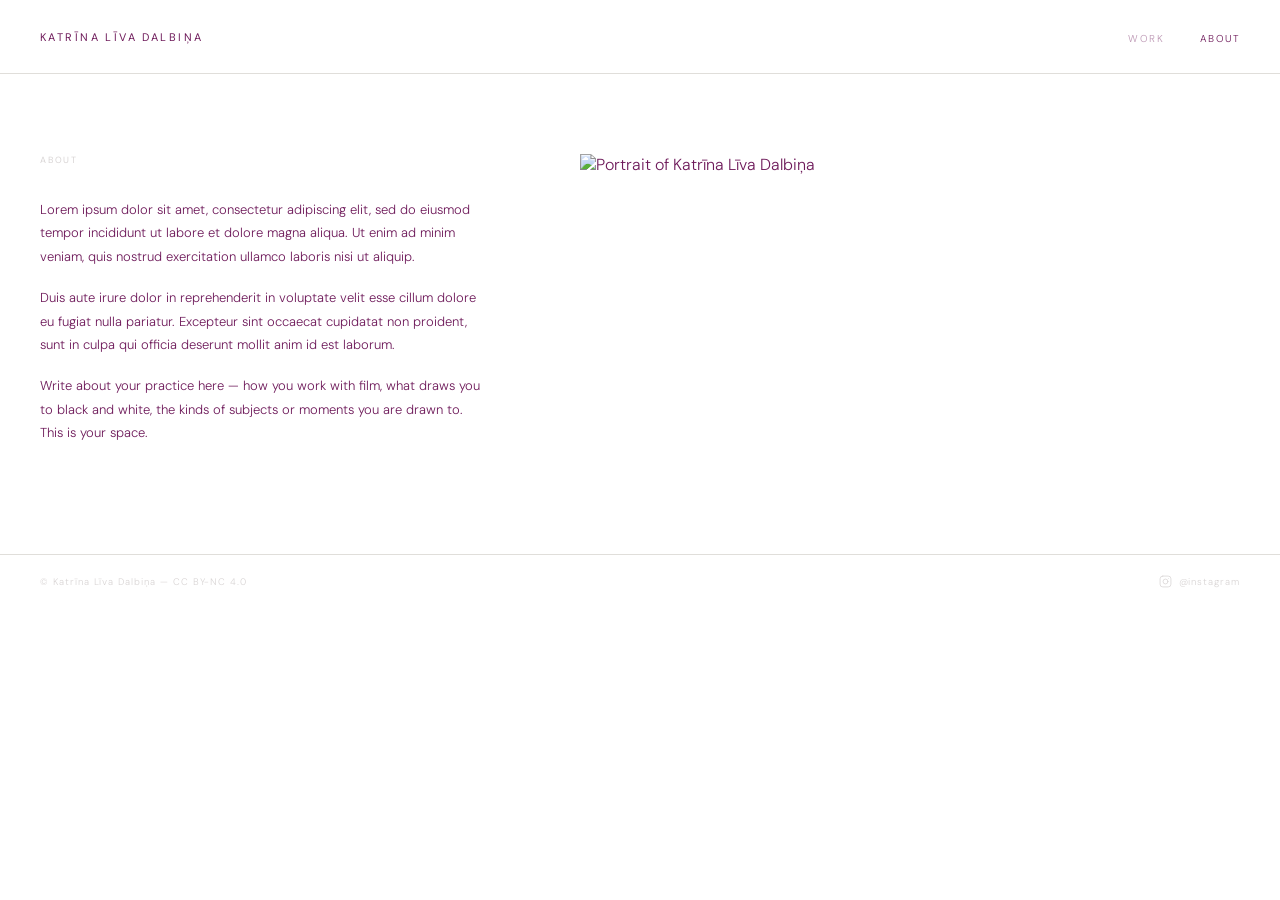
==== about.html @ 7e9dc90a "Add files via upload" ====
<!DOCTYPE html>
<html lang="en">
<head>
  <meta charset="UTF-8" />
  <meta name="viewport" content="width=device-width, initial-scale=1.0"/>

  <!--
  ================================================================
  PAGE TITLE
  ================================================================
  Shows in the browser tab.
  PERSONALISE: replace "Sunny Katrina" with your name.
  ================================================================
  -->
  <title>About — Katrīna Līva Dalbiņa</title>

  <!--
  ================================================================
  FONT IMPORT
  ================================================================
  Same font as index.html. If you change the font on one page,
  change it here too so both pages match.
  ================================================================
  -->
  <link rel="preconnect" href="https://fonts.googleapis.com">
  <link rel="preconnect" href="https://fonts.gstatic.com" crossorigin>
  <link href="https://fonts.googleapis.com/css2?family=DM+Sans:ital,opsz,wght@0,9..40,300;0,9..40,400&display=swap" rel="stylesheet">

  <!--
  ================================================================
  STYLESHEET
  ================================================================
  Same shared style.css as index.html.
  Keep all three files in the same folder.
  ================================================================
  -->
  <link rel="stylesheet" href="style.css" />
</head>
<body>


  <!--
  ================================================================
  HEADER
  ================================================================
  Identical structure to index.html header.
  "About" link has class="active" here so it appears full opacity.
  PERSONALISE: replace "Sunny Katrina" with your name.
  ================================================================
  -->
  <header>
    <a href="index.html" class="site-name" style="text-decoration:none; color:inherit;">Katrīna Līva Dalbiņa</a>
    <nav>
      <a href="index.html">Work</a>
      <a href="about.html" class="active">About</a>
    </nav>
  </header>


  <!--
  ================================================================
  ABOUT SECTION
  ================================================================
  Two columns: your bio text on the left, portrait on the right.

  TO WRITE YOUR BIO:
    Edit the <p> paragraphs inside <div class="about-text">.
    Add or remove <p> tags for more or fewer paragraphs.

  TO ADD YOUR PORTRAIT:
    Find <img class="about-photo" src="...">
    Replace src="https://placehold.co/..." with your photo.
    e.g. src="images/portrait.jpg"
    Make sure the image file is in the same folder or in images/

  TO RESIZE THE PORTRAIT COLUMN:
    Open style.css and find .about-section
    Change "240px" in grid-template-columns to a bigger or smaller number.
  ================================================================
  -->
  <section class="about-section">

    <div class="about-text">
      <h2>About</h2>

      <!--
      PERSONALISE: Replace all paragraphs below with your real bio.
      Each <p>...</p> is one paragraph. Add more if you need them.
      -->
      <p>Lorem ipsum dolor sit amet, consectetur adipiscing elit, sed do eiusmod tempor incididunt ut labore et dolore magna aliqua. Ut enim ad minim veniam, quis nostrud exercitation ullamco laboris nisi ut aliquip.</p>

      <p>Duis aute irure dolor in reprehenderit in voluptate velit esse cillum dolore eu fugiat nulla pariatur. Excepteur sint occaecat cupidatat non proident, sunt in culpa qui officia deserunt mollit anim id est laborum.</p>

      <p>Write about your practice here — how you work with film, what draws you to black and white, the kinds of subjects or moments you are drawn to. This is your space.</p>

      <!--
      PERSONALISE: You can add a line with your city, year active,
      or any short details. Example:
      <p style="margin-top: 40px; font-size: 11px; letter-spacing: 0.1em; opacity: 0.5;">
        Based in Riga — available for commissions
      </p>
      -->
    </div>

    <div>
      <!--
      PERSONALISE: Replace src with your portrait photo path.
      e.g. src="images/portrait.jpg"
      Change alt text to describe the photo (for accessibility).
      -->
      <img
        class="about-photo"
        src="https://placehold.co/240x320/cac7c0/999999?text=portrait"
        alt="Portrait of Katrīna Līva Dalbiņa"
      />
    </div>

  </section>


  <!--
  ================================================================
  FOOTER
  ================================================================
  Same footer as index.html.
  PERSONALISE:
    · Replace "Sunny Katrina" with your name if needed
    · Replace "@instagram" with your real Instagram handle
      in both the href and the visible @instagram text
  ================================================================
  -->
  <footer>
    <span>© Katrīna Līva Dalbiņa — CC BY-NC 4.0</span>
    <a href="https://www.instagram.com/k.lllv?igsh=M3RlMnd3MHd1a29w&utm_source=qr" target="_blank" rel="noopener" aria-label="Instagram">
      <svg class="ig-icon" viewBox="0 0 24 24" aria-hidden="true">
        <rect x="2" y="2" width="20" height="20" rx="5" ry="5"/>
        <circle cx="12" cy="12" r="4.5"/>
        <circle cx="17.5" cy="6.5" r="0.8" fill="currentColor" stroke="none"/>
      </svg>
      @instagram
    </a>
  </footer>


</body>
</html>
---- style.css ----
/*
================================================================
STYLE.CSS — Sunny Katrina Portfolio
================================================================
This file controls ALL visual styling for both pages.
index.html and about.html both link to this one file,
so a change here affects everything everywhere.
================================================================
*/


/*
================================================================
FONTS
================================================================
Currently using "DM Sans" — clean, modern, thin.
To change the font:
  1. Go to https://fonts.google.com
  2. Pick a font, click "Get font" → "Get embed code"
  3. Paste the new <link> tag into the <head> of BOTH
     index.html and about.html
  4. Then change 'DM Sans' below to your new font name
================================================================
*/
@import url('https://fonts.googleapis.com/css2?family=DM+Sans:ital,opsz,wght@0,9..40,300;0,9..40,400;1,9..40,300&display=swap');


/*
================================================================
GLOBAL VARIABLES — change these to restyle the whole site
================================================================
--bg          : page background colour
--ink         : main text colour
--muted       : colour for cell numbers and secondary text
--font        : font family used everywhere
--cell        : size of each grid square in pixels
================================================================
*/
:root {
  --bg:    #ffffff;
  --ink:   #6e1a5a;
  --muted: #d8d4d4;
  --font:  'DM Sans', sans-serif;
  --cell:  76px;
}


/* ── Reset ─────────────────────────────────────────────────── */
*, *::before, *::after {
  box-sizing: border-box;
  margin: 0;
  padding: 0;
}

body {
  background: var(--bg);
  color: var(--ink);
  font-family: var(--font);
  font-weight: 300;
}


/*
================================================================
HEADER
================================================================
The top bar — contains your name and navigation.
padding: space inside the header (top/bottom left/right)
border-bottom: the thin line under the header
  set to "none" to remove it
================================================================
*/
header {
  display: flex;
  align-items: center;
  justify-content: space-between;
  padding: 26px 40px;
  border-bottom: 1px solid #e0deda;
  position: sticky;
  top: 0;
  background: var(--bg);
  z-index: 200;
}

/*
================================================================
SITE NAME (in header)
================================================================
font-size     : size of your name
letter-spacing: space between letters (em = relative units)
text-transform: "uppercase" = all caps, "none" = normal
================================================================
*/
.site-name {
  font-size: 11px;
  font-weight: 400;
  letter-spacing: 0.22em;
  text-transform: uppercase;
}

/*
================================================================
HEADER NAVIGATION LINKS
================================================================
These are the links like "Work" and "About" in the header.
margin-left: gap between each nav link
opacity    : how faded the links look normally (0=invisible, 1=full)
================================================================
*/
nav a {
  font-size: 10px;
  letter-spacing: 0.14em;
  text-transform: uppercase;
  text-decoration: none;
  color: var(--ink);
  margin-left: 32px;
  opacity: 0.45;
  transition: opacity 0.25s ease;
}
nav a:hover  { opacity: 1; }
nav a.active { opacity: 1; }


/*
================================================================
GRID SECTION (index.html only)
================================================================
The main numbered-cell area that holds photos and labels.
padding: breathing room around the whole grid
================================================================
*/
.grid-section {
  padding: 40px;
}

/*
================================================================
THE GRID
================================================================
grid-template-columns: how many columns.
  "repeat(17, var(--cell))" = 17 columns, each --cell px wide.
  Change 17 to more or fewer columns.
grid-auto-rows: height of each row — matches --cell for squares.
position relative: needed so photos can float over the grid.
================================================================
*/
.grid {
  display: grid;
  grid-template-columns: repeat(14, var(--cell));
  grid-auto-rows: var(--cell);
  position: relative;
}

/*
================================================================
NUMBERED CELLS
================================================================
Each small numbered square in the grid.
The numbers are added automatically by JavaScript.
To hide numbers entirely: set color to transparent or
  delete the cell.textContent = i; line in the <script>.
font-size   : size of the cell number
padding     : where the number sits inside the cell
color       : uses --muted variable (grey by default)
border      : set to "none" — no grid lines visible
================================================================
*/
.cell {
  position: relative;
  font-size: 7.5px;
  color: var(--muted);
  padding: 4px 5px;
  border: none; /* PERSONALISE: add "1px solid #ddd" to show grid lines */
}


/*
================================================================
PHOTOS IN THE GRID
================================================================
Each photo is placed at a specific grid column and row.
They float above the numbered cells using z-index.

HOW TO PLACE A PHOTO:
  In the HTML, each photo div has:
    style="grid-column: 3 / 7; grid-row: 2 / 6;"
  grid-column: 3 / 7  → starts at col 3, ends at col 7 (4 cols wide)
  grid-row:    2 / 6  → starts at row 2, ends at row 6 (4 rows tall)
  Larger span = bigger photo on the grid.

HOW TO REPLACE A PLACEHOLDER IMAGE:
  Find src="https://placehold.co/..." in the HTML
  Replace with your file: src="images/photo-name.jpg"
  Or a web link:          src="https://yoursite.com/photo.jpg"

TO MAKE ALL PHOTOS BLACK & WHITE:
  Uncomment the filter line below (remove the /* and *\/)
================================================================
*/
.grid-photo {
  position: absolute;
  z-index: 2;
  /* filter: grayscale(100%); */  /* ← remove the slashes to activate B&W */
}

.grid-photo img {
  display: block;
  width: 100%;
  height: 100%;
  object-fit: cover;
}


/*
================================================================
TEXT LABELS IN THE GRID
================================================================
The floating name + description blocks near each photo.
They are placed on the grid the same way as photos.

max-width   : how wide the text block can grow
z-index: 2  : floats above the numbered cells
================================================================
*/
.grid-label {
  position: absolute;
  z-index: 2;
  max-width: 148px;
}

/*
================================================================
LABEL TITLE (photo name)
================================================================
This is the bold/uppercase name of each photo.
font-size     : size of the title
letter-spacing: spacing between letters
margin-bottom : gap between title and description text
================================================================
*/
.label-title {
  font-size: 9px;
  font-weight: 400;
  letter-spacing: 0.1em;
  text-transform: uppercase;
  margin-bottom: 6px;
  color: var(--ink);
}

/*
================================================================
LABEL BODY (photo description)
================================================================
The small paragraph of descriptive text under each photo name.
font-size  : size of description text
line-height: spacing between lines of text
color      : slightly lighter than main ink
================================================================
*/
.label-body {
  font-size: 9px;
  line-height: 1.6;
  font-weight: 300;
  color: #555;
}


/*
================================================================
ABOUT PAGE LAYOUT (about.html only)
================================================================
Two-column layout: text on left, portrait on right.
max-width: limits how wide the section grows on large screens
padding  : space around the whole section
gap      : space between the two columns
================================================================
*/
.about-section {
  display: grid;
  grid-template-columns: 1fr 240px; /* PERSONALISE: change 240px to resize portrait column */
  gap: 100px;
  max-width: 860px;
  padding: 80px 40px;
}

.about-section h2 {
  font-size: 9px;
  font-weight: 400;
  letter-spacing: 0.2em;
  text-transform: uppercase;
  color: var(--muted);
  margin-bottom: 32px;
}

/*
================================================================
ABOUT BIO TEXT
================================================================
Your written bio paragraphs.
font-size  : size of bio text
line-height: spacing between lines
max-width  : keeps lines from getting too wide to read comfortably
================================================================
*/
.about-text p {
  font-size: 13px;
  line-height: 1.8;
  font-weight: 300;
  max-width: 440px;
}

.about-text p + p {
  margin-top: 18px; /* gap between paragraphs */
}

/*
================================================================
PORTRAIT PHOTO (about page)
================================================================
Your small portrait image on the about page.
aspect-ratio: 3 / 4 = portrait orientation (taller than wide)
  Change to 1 / 1 for square, 4 / 3 for landscape.
object-fit  : "cover" crops the image to fill the box neatly

TO REPLACE THE PLACEHOLDER:
  In about.html find <img class="about-photo" src="...">
  Change src to your photo, e.g. src="images/portrait.jpg"

TO MAKE PORTRAIT BLACK & WHITE:
  Uncomment the filter line below
================================================================
*/
.about-photo {
  width: 100%;
  aspect-ratio: 3 / 4;
  object-fit: cover;
  display: block;
  /* filter: grayscale(100%); */  /* ← remove slashes to activate B&W */
}


/*
================================================================
FOOTER
================================================================
The bar at the very bottom of every page.
padding       : space inside the footer
border-top    : thin line above the footer
font-size     : size of footer text
================================================================
*/
footer {
  border-top: 1px solid #e0deda;
  padding: 20px 40px;
  display: flex;
  align-items: center;
  justify-content: space-between;
  font-size: 9.5px;
  letter-spacing: 0.1em;
  color: var(--muted);
}

/*
================================================================
FOOTER INSTAGRAM LINK
================================================================
The Instagram icon + handle in the footer.
To change the link: find href="https://instagram.com/..."
  in the HTML footer and replace the username.
================================================================
*/
footer a {
  color: var(--muted);
  text-decoration: none;
  display: flex;
  align-items: center;
  gap: 7px;
  transition: color 0.2s ease;
}
footer a:hover { color: var(--ink); }

/*
================================================================
INSTAGRAM ICON
================================================================
Drawn with SVG code — no image file needed.
width/height: size of the icon
stroke-width: thickness of the icon lines
================================================================
*/
.ig-icon {
  width: 13px;
  height: 13px;
  stroke: currentColor;
  fill: none;
  stroke-width: 1.4;
  stroke-linecap: round;
  stroke-linejoin: round;
  flex-shrink: 0;
}
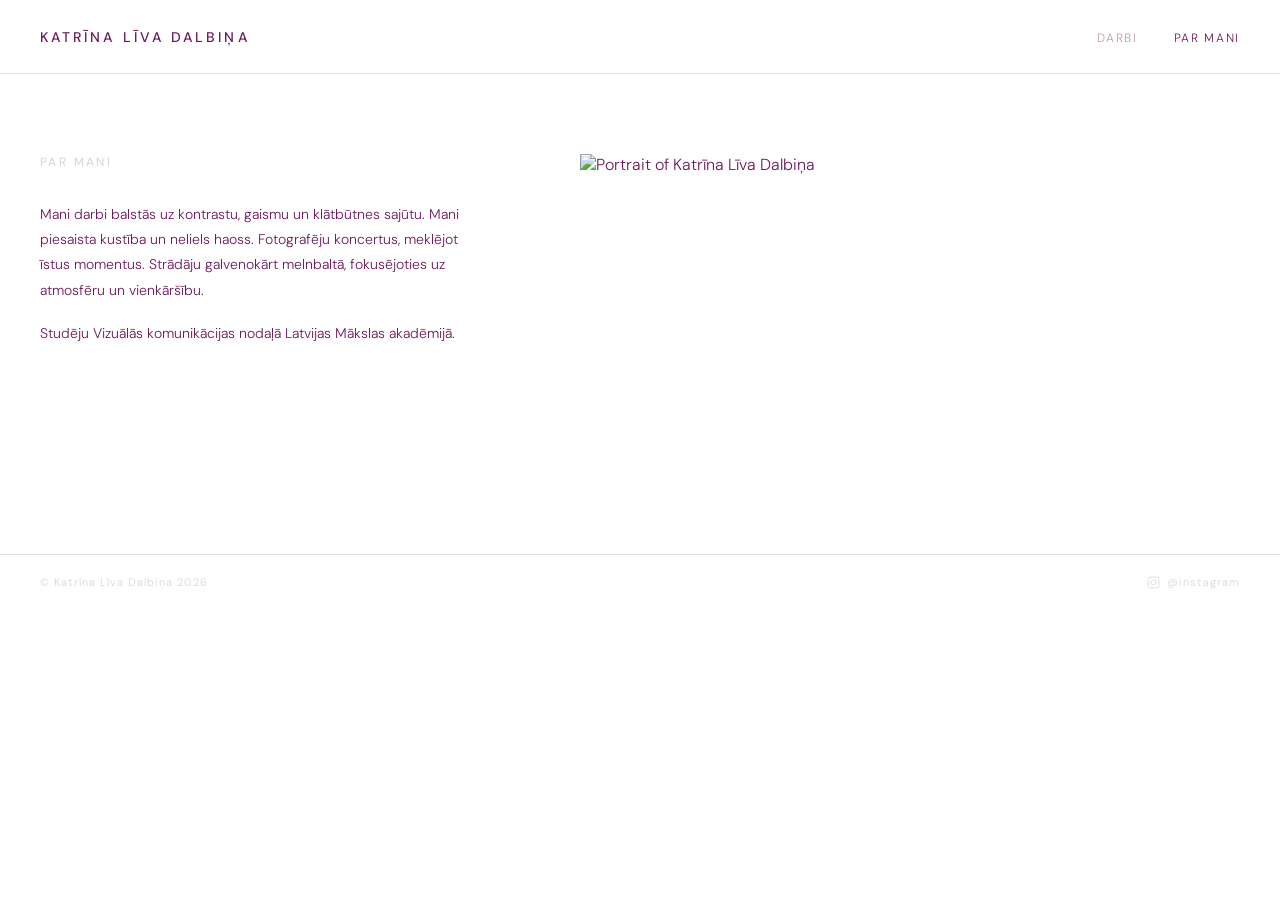
==== commit eac4b271: "fonti, about me" ====
--- a/about.html
+++ b/about.html
@@ -12,7 +12,7 @@
   PERSONALISE: replace "Sunny Katrina" with your name.
   ================================================================
   -->
-  <title>About — Katrīna Līva Dalbiņa</title>
+  <title>Par mani — Katrīna Līva Dalbiņa</title>
 
   <!--
   ================================================================
@@ -51,8 +51,8 @@
   <header>
     <a href="index.html" class="site-name" style="text-decoration:none; color:inherit;">Katrīna Līva Dalbiņa</a>
     <nav>
-      <a href="index.html">Work</a>
-      <a href="about.html" class="active">About</a>
+      <a href="index.html">Darbi</a>
+      <a href="about.html" class="active">Par mani</a>
     </nav>
   </header>
 
@@ -81,17 +81,19 @@
   <section class="about-section">
 
     <div class="about-text">
-      <h2>About</h2>
+      <h2>Par mani</h2>
 
       <!--
       PERSONALISE: Replace all paragraphs below with your real bio.
       Each <p>...</p> is one paragraph. Add more if you need them.
       -->
-      <p>Lorem ipsum dolor sit amet, consectetur adipiscing elit, sed do eiusmod tempor incididunt ut labore et dolore magna aliqua. Ut enim ad minim veniam, quis nostrud exercitation ullamco laboris nisi ut aliquip.</p>
+      <p>Mani darbi balstās uz kontrastu, gaismu un klātbūtnes sajūtu.
+         Mani piesaista kustība un neliels haoss.
+Fotografēju koncertus, meklējot īstus momentus. Strādāju galvenokārt melnbaltā, fokusējoties uz atmosfēru un vienkāršību.</p>
 
-      <p>Duis aute irure dolor in reprehenderit in voluptate velit esse cillum dolore eu fugiat nulla pariatur. Excepteur sint occaecat cupidatat non proident, sunt in culpa qui officia deserunt mollit anim id est laborum.</p>
+      <p>Studēju Vizuālās komunikācijas nodaļā Latvijas Mākslas akadēmijā.</p>
 
-      <p>Write about your practice here — how you work with film, what draws you to black and white, the kinds of subjects or moments you are drawn to. This is your space.</p>
+      <p></p>
 
       <!--
       PERSONALISE: You can add a line with your city, year active,
@@ -110,7 +112,7 @@
       -->
       <img
         class="about-photo"
-        src="https://placehold.co/240x320/cac7c0/999999?text=portrait"
+        src="bildes/dubulta-2.png"
         alt="Portrait of Katrīna Līva Dalbiņa"
       />
     </div>
@@ -130,7 +132,7 @@
   ================================================================
   -->
   <footer>
-    <span>© Katrīna Līva Dalbiņa — CC BY-NC 4.0</span>
+    <span>© Katrīna Līva Dalbiņa 2026</span>
     <a href="https://www.instagram.com/k.lllv?igsh=M3RlMnd3MHd1a29w&utm_source=qr" target="_blank" rel="noopener" aria-label="Instagram">
       <svg class="ig-icon" viewBox="0 0 24 24" aria-hidden="true">
         <rect x="2" y="2" width="20" height="20" rx="5" ry="5"/>
--- a/style.css
+++ b/style.css
@@ -92,8 +92,8 @@
 ================================================================
 */
 .site-name {
-  font-size: 11px;
-  font-weight: 400;
+  font-size: 14px;
+  font-weight: 500;
   letter-spacing: 0.22em;
   text-transform: uppercase;
 }
@@ -108,7 +108,7 @@
 ================================================================
 */
 nav a {
-  font-size: 10px;
+  font-size: 12px;
   letter-spacing: 0.14em;
   text-transform: uppercase;
   text-decoration: none;
@@ -130,7 +130,7 @@
 ================================================================
 */
 .grid-section {
-  padding: 40px;
+  padding: 60px;
 }
 
 /*
@@ -239,11 +239,11 @@
 ================================================================
 */
 .label-title {
-  font-size: 9px;
-  font-weight: 400;
+  font-size: 11px;
+  font-weight: 450;
   letter-spacing: 0.1em;
   text-transform: uppercase;
-  margin-bottom: 6px;
+  margin-bottom: 7px;
   color: var(--ink);
 }
 
@@ -258,7 +258,7 @@
 ================================================================
 */
 .label-body {
-  font-size: 9px;
+  font-size: 12px;
   line-height: 1.6;
   font-weight: 300;
   color: #555;
@@ -284,7 +284,7 @@
 }
 
 .about-section h2 {
-  font-size: 9px;
+  font-size: 12px;
   font-weight: 400;
   letter-spacing: 0.2em;
   text-transform: uppercase;
@@ -303,7 +303,7 @@
 ================================================================
 */
 .about-text p {
-  font-size: 13px;
+  font-size: 14px;
   line-height: 1.8;
   font-weight: 300;
   max-width: 440px;
@@ -355,7 +355,7 @@
   display: flex;
   align-items: center;
   justify-content: space-between;
-  font-size: 9.5px;
+  font-size: 11px;
   letter-spacing: 0.1em;
   color: var(--muted);
 }
